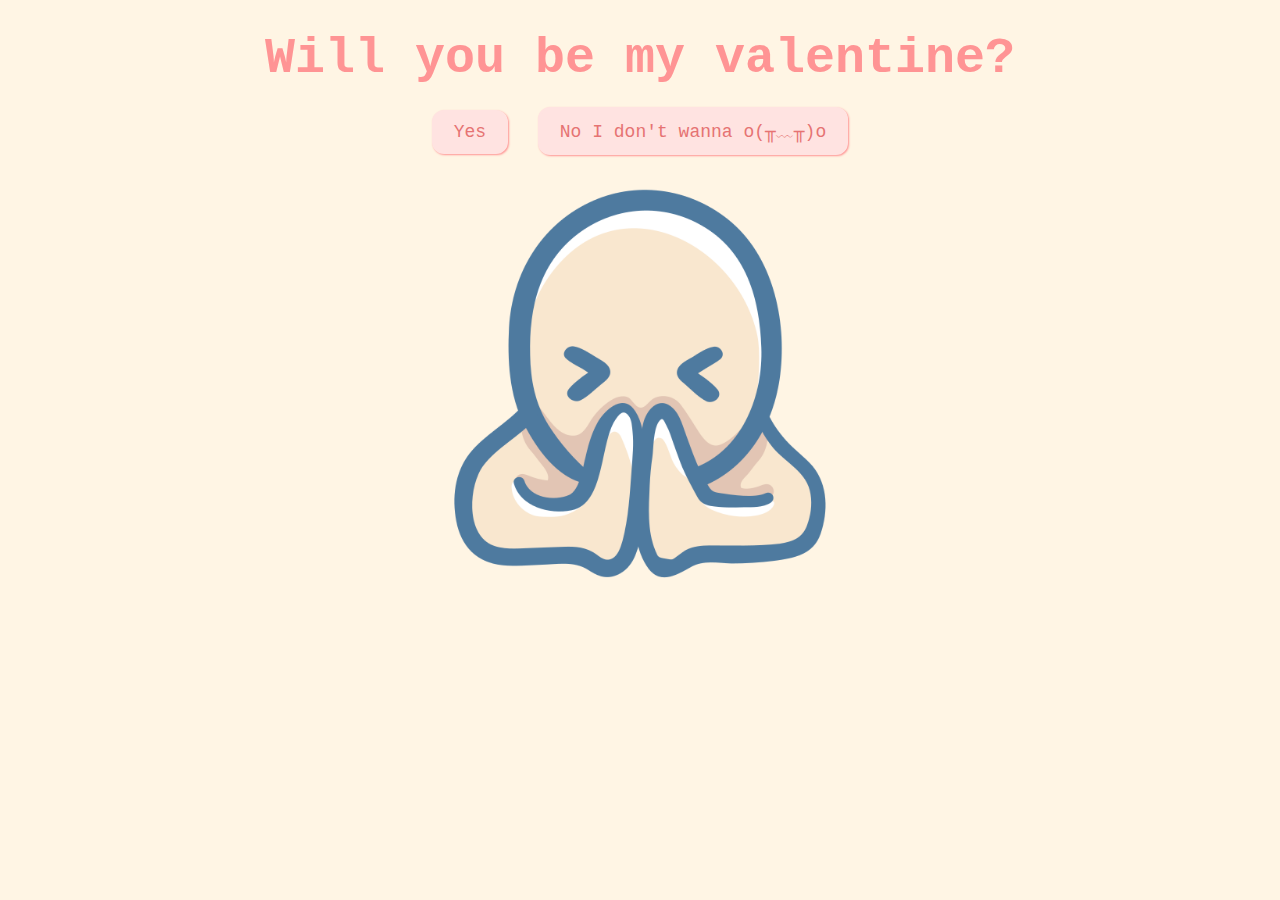
==== index.html @ 0bcfe371 "valentine is nearby" ====
<!DOCTYPE html>
<html lang="en">
  <head>
    <meta charset="UTF-8" />
    <meta name="viewport" content="width=device-width, initial-scale=1.0" />
    <title>Be My Valentine</title>
    <link rel="stylesheet" href="css/valentine.css" />
  </head>
  <body>
    <audio src="blue.mp3" autoplay loop></audio>
    <div id="valentineQuestion"><b>Will you be my valentine?</b></div>
    <button class="answerButton" onclick="location.href='thankyou.html'">
      Yes
    </button>
    <button class="answerButton" id="noButton">No I don't wanna o(╥﹏╥)o</button>
    <br />
    <img
      src="please.png"
      height="498px"
      width="150px"
      alt="cat asking question"
      class="responsive"
    />

    <script>
      document
        .getElementById("noButton")
        .addEventListener("click", function () {
          var yesButton = document.querySelector(
            'button[onclick*="thankyou.html"]'
          );
          var currentFontSize = parseInt(
            window.getComputedStyle(yesButton).fontSize
          );
          yesButton.style.fontSize = currentFontSize + 10 + "px"; // Increase font size by 5px
        });
    </script>
  </body>
</html>
---- css/valentine.css ----
body {
  text-align: center;
  margin-top: 30px;
  font-family: "Courier";
  background-color: #fff5e4;
  color: #ff9494;
}

img {
  height: 400px;
  width: auto;
  padding: 10px;
}

#valentineQuestion {
  font-size: 50px;
  margin-bottom: 10px;
}
.answerButton {
  padding: 10px 20px;
  font-size: 18px;
  cursor: pointer;
  margin: 10px;
  font-family: "courier";
  margin-bottom: 20px;
  background-color: #ffe3e1;
  color: #e67373;
  border-radius: 12px;
  border: 2px solid #ffe3e1;
  box-shadow: 1px 1px 2px #ff9494;
  transition: 0.3s;
}

.answerButton:hover {
  background-color: #ff9494;
  color: #ffe3e1;
  border: 2px solid #ff9494;
  box-shadow: 1px 1px 2px #ffe3e1;
}
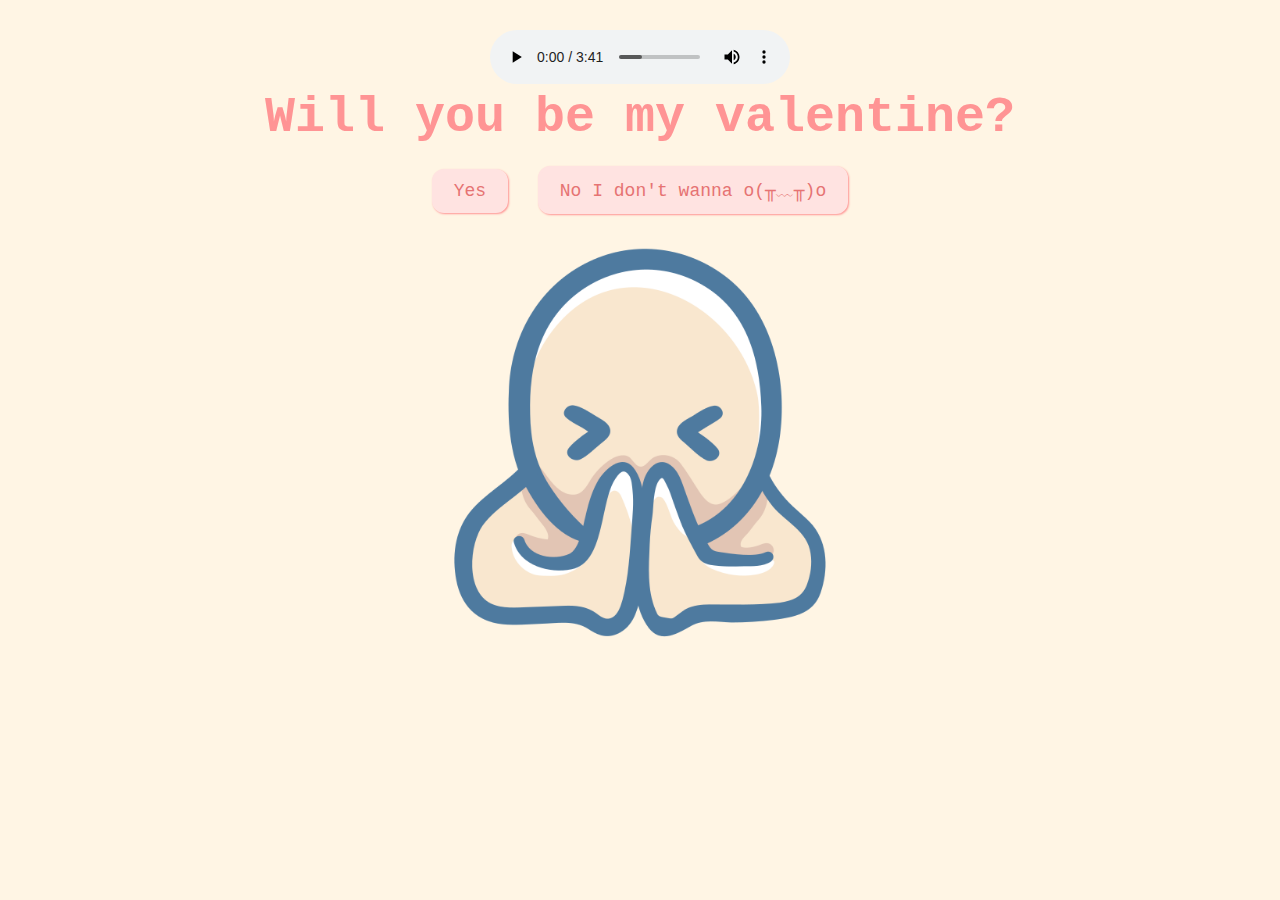
==== commit 057aaa4e: "audio fix" ====
--- a/index.html
+++ b/index.html
@@ -7,12 +7,20 @@
     <link rel="stylesheet" href="css/valentine.css" />
   </head>
   <body>
-    <audio src="blue.mp3" autoplay loop></audio>
+    <audio id="persistent-audio" autoplay loop controls>
+      <source src="blue.mp3" type="audio/mpeg" />
+      Your browser does not support the audio element.
+    </audio>
+
+    <!-- Include the shared JavaScript -->
+    <script src="audio.js"></script>
     <div id="valentineQuestion"><b>Will you be my valentine?</b></div>
     <button class="answerButton" onclick="location.href='thankyou.html'">
       Yes
     </button>
-    <button class="answerButton" id="noButton">No I don't wanna o(╥﹏╥)o</button>
+    <button class="answerButton" id="noButton">
+      No I don't wanna o(╥﹏╥)o
+    </button>
     <br />
     <img
       src="please.png"
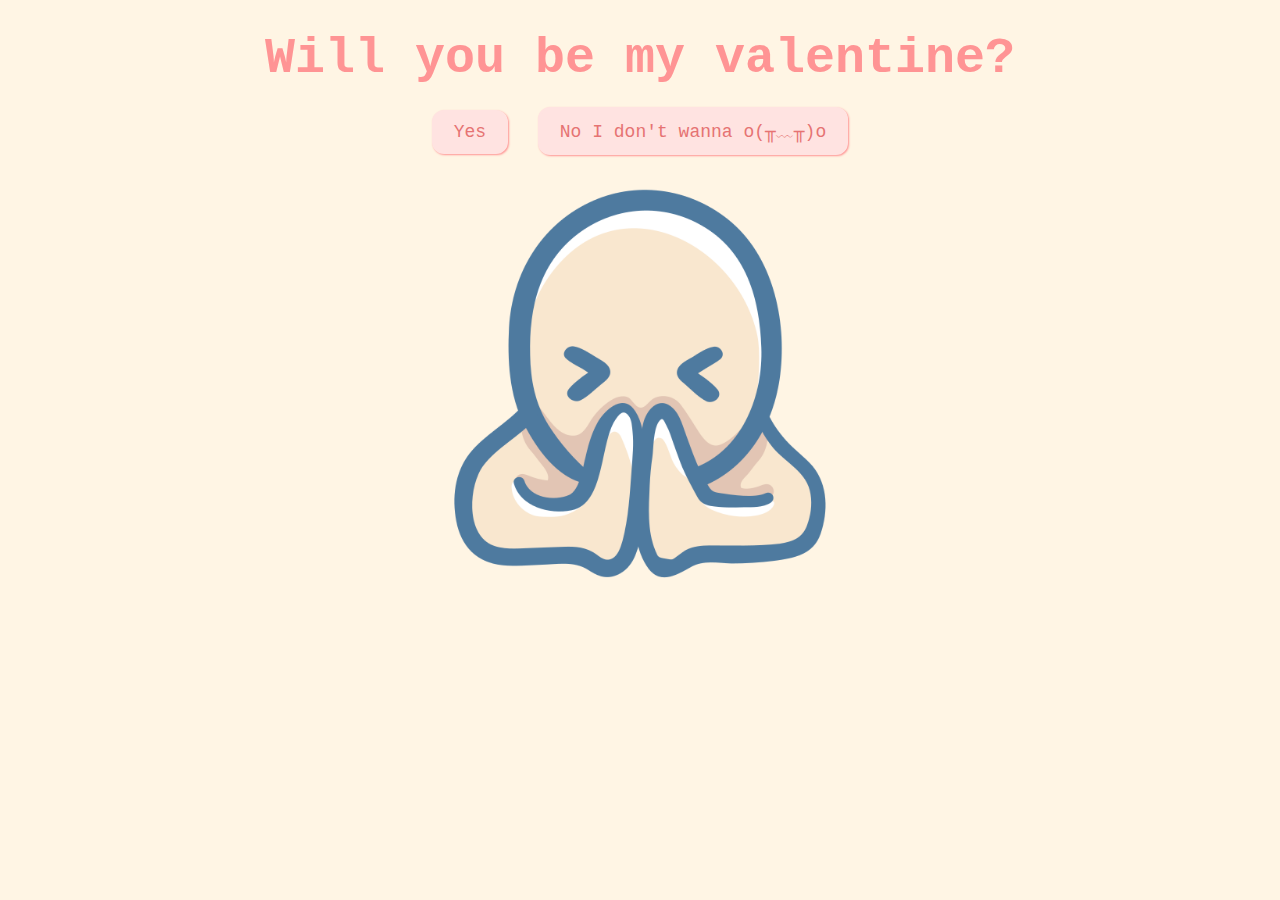
==== commit 2832d42e: "fix" ====
--- a/index.html
+++ b/index.html
@@ -7,13 +7,7 @@
     <link rel="stylesheet" href="css/valentine.css" />
   </head>
   <body>
-    <audio id="persistent-audio" autoplay loop controls>
-      <source src="blue.mp3" type="audio/mpeg" />
-      Your browser does not support the audio element.
-    </audio>
-
-    <!-- Include the shared JavaScript -->
-    <script src="audio.js"></script>
+    <iframe src="audio.html" style="display: none;" id="audio-frame"></iframe>
     <div id="valentineQuestion"><b>Will you be my valentine?</b></div>
     <button class="answerButton" onclick="location.href='thankyou.html'">
       Yes
